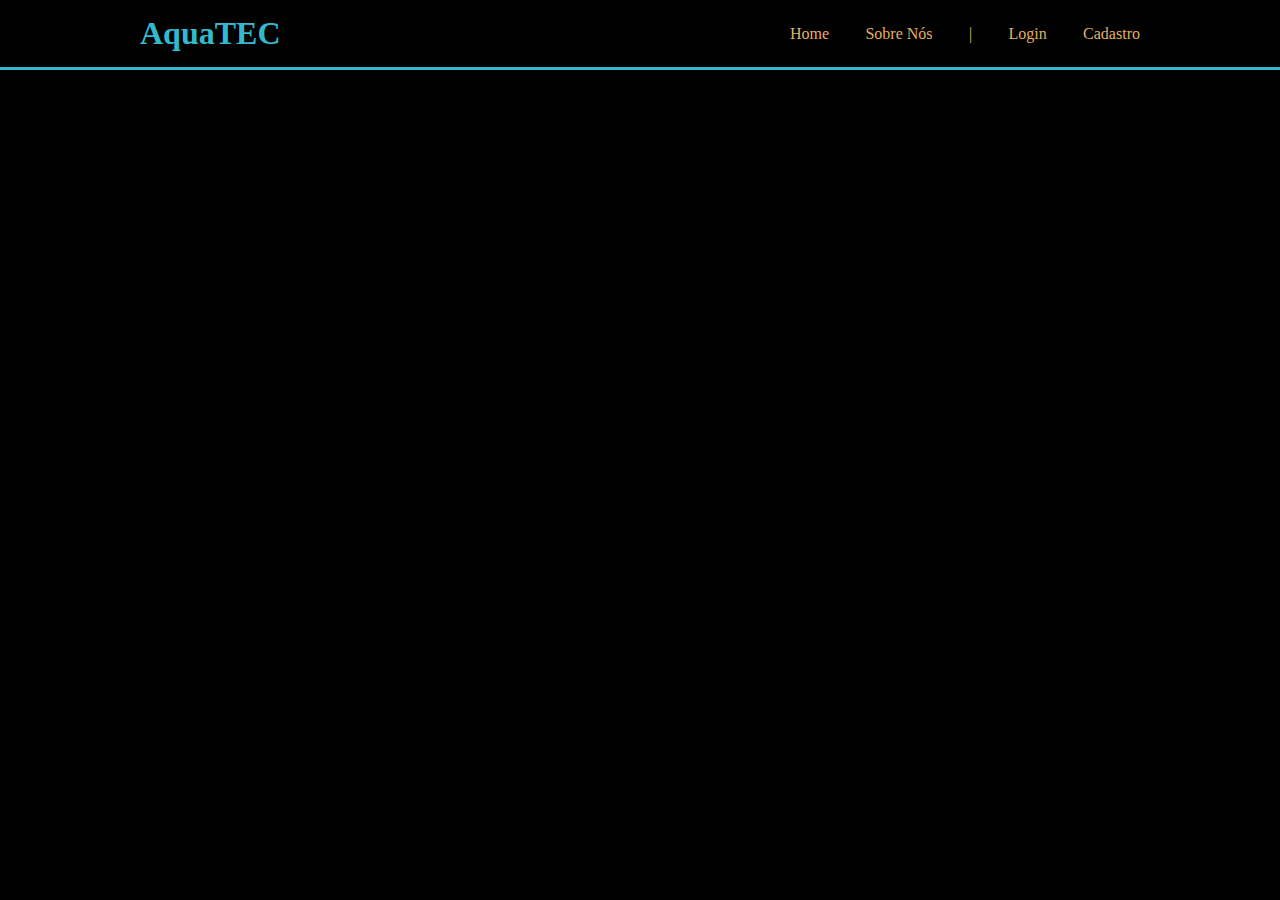
==== index.html @ 62c20230 "criando o header so site institucional" ====
<!DOCTYPE html>
<html lang="pt-br">

<head>
    <meta charset="UTF-8">
    <meta http-equiv="X-UA-Compatible" content="IE=edge">
    <meta name="viewport" content="width=device-width, initial-scale=1.0">
    <link rel="stylesheet" href="style.css">
    <title>Site Institucional</title>
</head>

<body>
    <div class="header">
        <div class="container">
            <h1>AquaTEC</h1>
            <div class="navbar">
                <ul>
                    <li>Home</li>
                    <li>Sobre Nós</li>
                    <li>|</li>
                    <li>Login</li>
                    <li>Cadastro</li>
                </ul>
            </div>
        </div>
    </div>
</body>

</html>
---- style.css ----
@charset "utf-8";

* {
    padding: 0;
    margin: 0;
    background-color: black;
    color: #f4f4f4;
}

.header {
    padding: 15px;
    border-bottom: 3px solid #32b9cd;
}

h1 {
    color: #32b9cd;
    font-weight: 800;
}

ul {
    display: flex;
    width: 350px;
    justify-content: space-between;
    list-style: none;
}

li {
    color: #e3b062;
}

.container {
    margin: 0 auto;
    width: 80%;
    display: flex;
    justify-content: space-between;
    align-items: center;
}
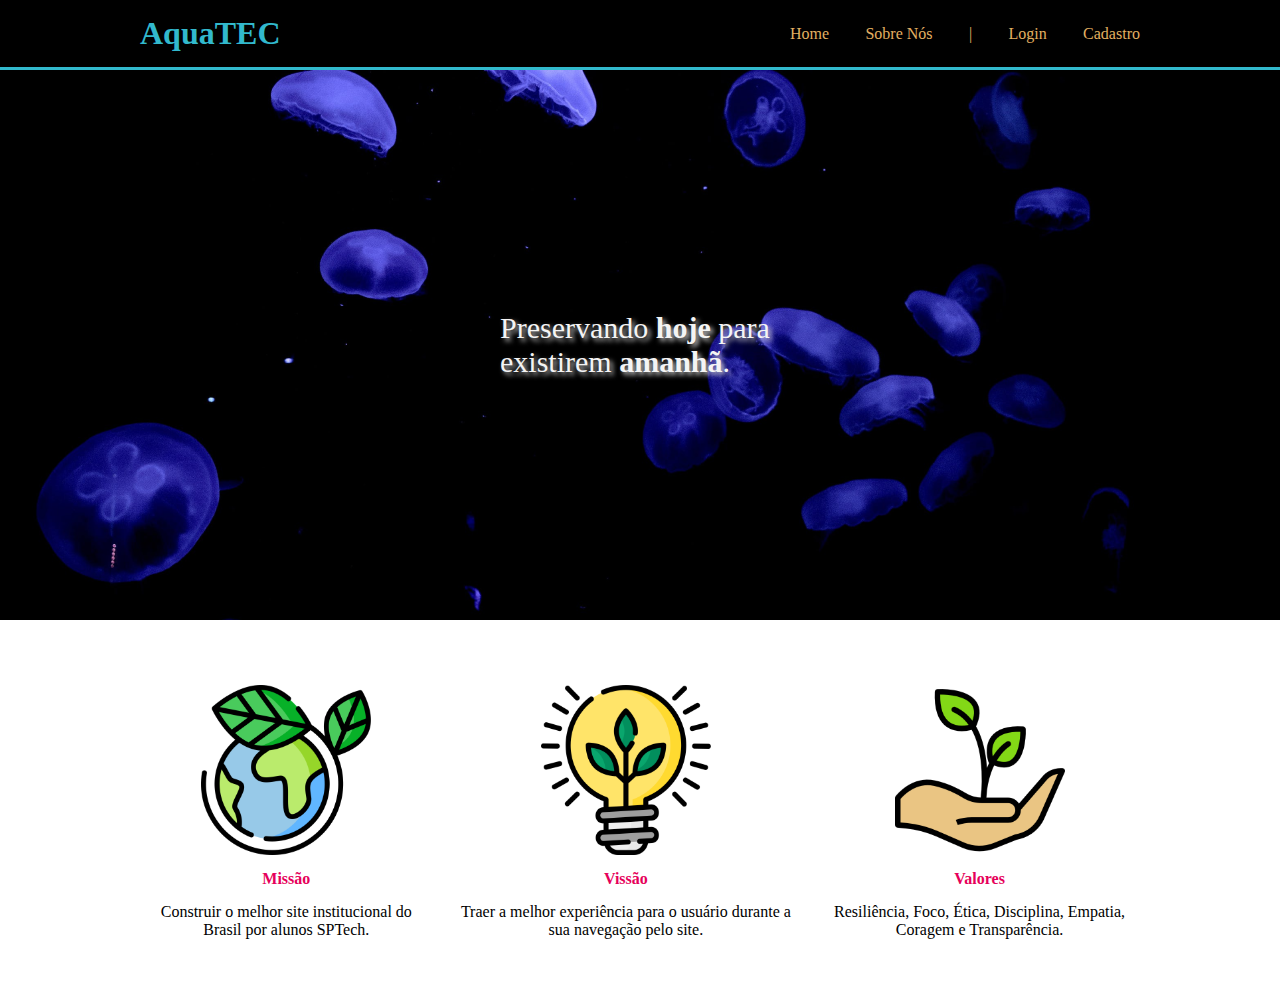
==== commit 991e7b71: "adicionando o banner e o social no meu site intitucional" ====
--- a/index.html
+++ b/index.html
@@ -24,6 +24,33 @@
             </div>
         </div>
     </div>
+    <div class="banner">
+        <div class="container">
+            <p>Preservando <b>hoje</b> para existirem <b>amanhã</b>.</p>
+        </div>
+    </div>
+    <div class="social">
+        <div class="container">
+            <div class="caixas">
+                <div class="caixa">
+                    <img src="./img/planet-earth_color.png" alt="imagem sobre missão">
+                    <h4>Missão</h4>
+                    <p>Construir o melhor site institucional do Brasil por alunos SPTech.</p>
+                </div>
+                <div class="caixa">
+                    <img src="./img/lightbulb_color.png" alt="imagem sobre vissão">
+                    <h4>Vissão</h4>
+                    <p>Traer a melhor experiência para o usuário durante a sua navegação pelo site.</p>
+                </div>
+                <div class="caixa">
+                    <img src="./img/growth_color.png" alt="imagem sobre valores">
+                    <h4>Valores</h4>
+                    <p>Resiliência, Foco, Ética, Disciplina, Empatia, Coragem e Transparência.</p>
+                </div>
+            </div>
+        </div>
+    </div>
+
 </body>
 
 </html>--- a/style.css
+++ b/style.css
@@ -3,11 +3,11 @@
 * {
     padding: 0;
     margin: 0;
-    background-color: black;
     color: #f4f4f4;
 }
 
 .header {
+    background-color: black;
     padding: 15px;
     border-bottom: 3px solid #32b9cd;
 }
@@ -35,3 +35,50 @@
     justify-content: space-between;
     align-items: center;
 }
+
+.banner {
+    background-image: url("./img/bg-jelly-fish-para_outras_pags.png"); 
+    padding: 100px 0;
+}
+
+.banner .container {
+    height: 350px;
+    align-items: center;
+    justify-content: center;
+}
+
+.banner p {
+    width: 280px;
+    color: #f4f4f4;
+    font-size: 30px;
+    text-shadow: 3px 3px 5px #cccccc;   
+}
+
+.social {
+    margin: 50px 0;
+}
+
+.social .caixas, .caixa {
+    display: flex;
+}
+
+.caixa {
+    flex-direction: column;
+    align-items: center;
+    margin: 15px 15px;
+}
+
+.caixa img {
+    width: 170px;
+}
+
+.caixa h4 {
+    margin: 15px 0;
+    color: #e6005a;
+}
+
+.caixa p {
+    text-align: center;
+    color: black;
+}
+
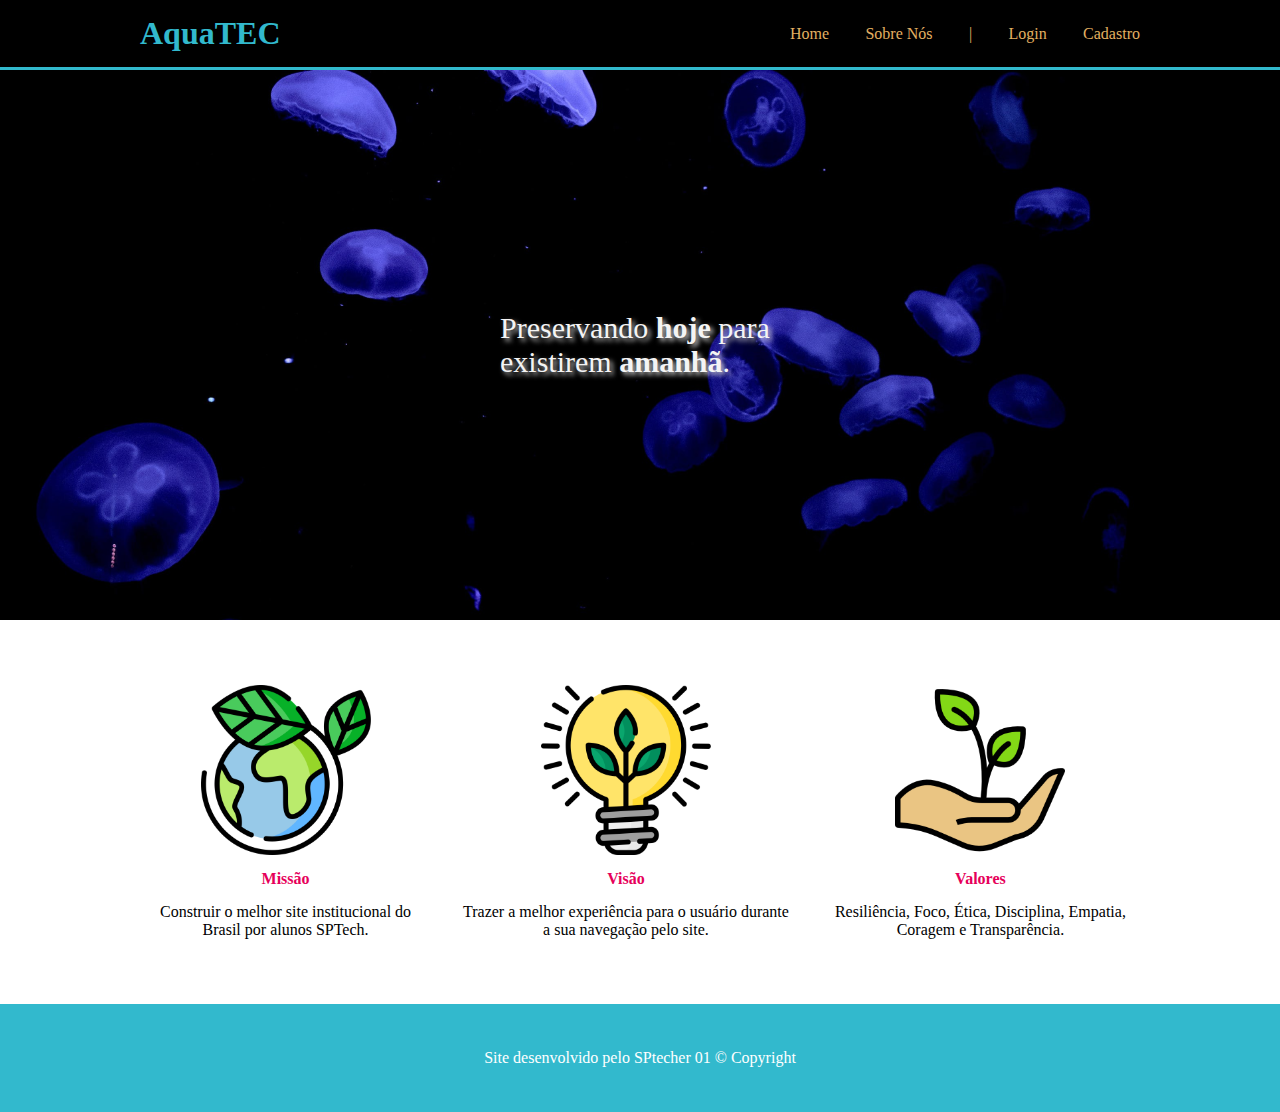
==== commit e27cf312: "footer no site institucional e tela de login" ====
--- a/index.html
+++ b/index.html
@@ -18,7 +18,7 @@
                     <li>Home</li>
                     <li>Sobre Nós</li>
                     <li>|</li>
-                    <li>Login</li>
+                    <li><a href="login.html">Login</a></li>
                     <li>Cadastro</li>
                 </ul>
             </div>
@@ -30,7 +30,7 @@
         </div>
     </div>
     <div class="social">
-        <div class="container">
+        <div class="container"> 
             <div class="caixas">
                 <div class="caixa">
                     <img src="./img/planet-earth_color.png" alt="imagem sobre missão">
@@ -39,8 +39,8 @@
                 </div>
                 <div class="caixa">
                     <img src="./img/lightbulb_color.png" alt="imagem sobre vissão">
-                    <h4>Vissão</h4>
-                    <p>Traer a melhor experiência para o usuário durante a sua navegação pelo site.</p>
+                    <h4>Visão</h4>
+                    <p>Trazer a melhor experiência para o usuário durante a sua navegação pelo site.</p>
                 </div>
                 <div class="caixa">
                     <img src="./img/growth_color.png" alt="imagem sobre valores">
@@ -50,6 +50,11 @@
             </div>
         </div>
     </div>
+    <div class="footer">
+        <div class="container">
+            <p>Site desenvolvido pelo SPtecher 01 &copy; Copyright</p>
+        </div>
+    </div>
 
 </body>
 
--- a/style.css
+++ b/style.css
@@ -82,3 +82,21 @@
     color: black;
 }
 
+.footer {
+    padding: 45px 0; 
+    background-color: #32b9cd;
+}
+
+.footer .container {
+    justify-content: center;
+}
+
+.footer p {
+    color: #ffffff;
+}
+
+li a {
+    color: #e3b062;
+    text-decoration: none;
+    cursor: pointer;
+}